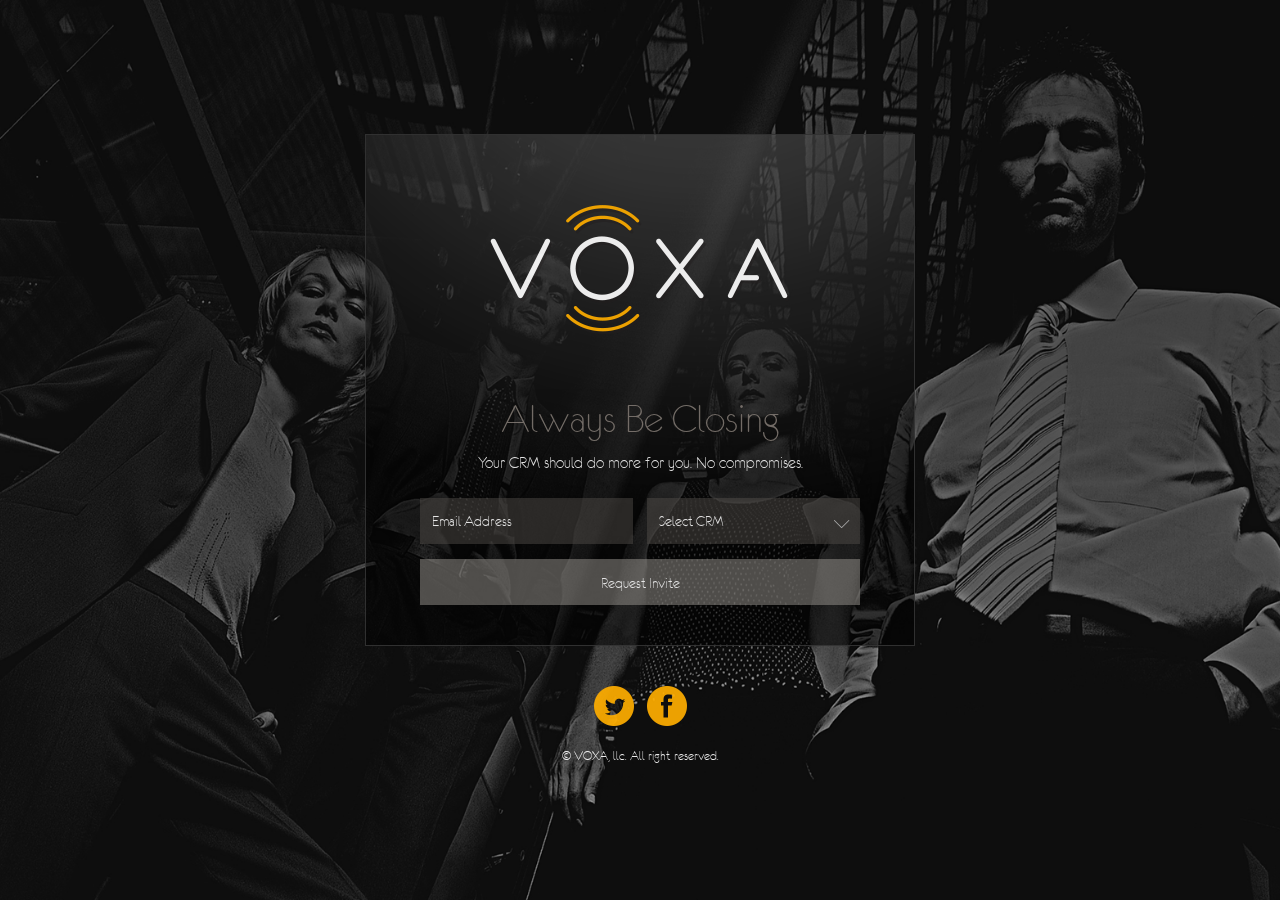
==== index.html @ ae464bfd "Updated share copy" ====
<!DOCTYPE html>
<!--[if lt IE 7 ]><html class="ie ie6" lang="en"> <![endif]-->
<!--[if IE 7 ]><html class="ie ie7" lang="en"> <![endif]-->
<!--[if IE 8 ]><html class="ie ie8" lang="en"> <![endif]-->
<!--[if (gte IE 9)|!(IE)]><!--><html lang="en"> <!--<![endif]-->

<head>
  <!-- Basic Page Needs -->
  <meta charset="utf-8">
  <title>VOXA</title>
  <meta name="copyright" content="Voxa, LLC">
  <meta name="author" content="Chris Halaschek">
  <meta name="description" content="Voxa, LLC">
  <meta name="keywords" content="voxa,crm">

  <meta name="viewport" content="width=device-width, initial-scale=1.0, maximum-scale=1.0">

  <meta property="fb:app_id" content="183080231882250">
  <meta property="og:title" content="VOXA" />
  <meta property="og:type" content="website" />
  <meta property="og:url" content="http://voxa.com/">
  <meta property="og:description" content="Your CRM should do more for you. No compromises."/>
  <meta property="og:image" content="http://voxa.com/img/card-icon.png"/>

  <meta name="twitter:card" content="summary">
  <meta name="twitter:site" content="@teamvoxa">
  <meta name="twitter:creator" content="@teamvoxa">
  <meta name="twitter:url" content="http://voxa.com/">
  <meta name="twitter:title" content="Always Be Closing">
  <meta name="twitter:description" content="Your CRM should do more for you. No compromises.">
  <meta name="twitter:image" content="http://voxa.com/img/card-icon.png">
  <meta name="twitter:image:width" content="518">
  <meta name="twitter:image:height" content="351">

  <link rel="shortcut icon" href="./img/favicon.png">

  <link rel="stylesheet" href="./css/bootstrap.css" media="screen">
  <link rel="stylesheet" href="./css/site.css" media="screen">
  <link rel="stylesheet" href="./css/site-responsive.css" media="screen">
  <!--<link rel="stylesheet" href="./css/site.build.css" media="screen">-->

</head>

<body>

  <!--<div class="background"></div>-->

  <div class="splash-wrap">
    <div class="content">
      <div class="center">
        <a href=""><img class="logo" src="./img/voxa_logo.png"/></a>
      </div>

      <div class="headline center">
        <h3>Always Be Closing</h3>
        <h5><span>Your CRM should do more for you.</span><span> No compromises.</span></h5>
      </div>

      <div class="beta">
        <div class="success">
          <h4>Thanks for your interest in Voxa!</h4>
          <h4>We'll be in touch soon!</h4>
          <p>In the meantime, spread the word and get invited earlier by clicking on any of the social icons below or copy and paste the personalized URL.</p>
          <p><a class="share-url" href="http://voxa.com?kid="></a></p>

          <div class="share-links">
            <div id="share_links">
              <a id="share_facebook" href="#" class="share_button" onclick="">
                <img src="./img/facebook_share.png" height="32" width="32">
              </a>
              <a id="share_twitter" href="#" class="share_button" onclick="">
                <img src="./img/twitter_share.png" height="32" width="32">
              </a>
              <a id="share_linkedin" href="#" class="share_button" onclick="">
                <img src="./img/linkedin_share.png" height="32" width="32">
              </a>
              <a id="share_googleplus" class="share_button" href="" onclick="">
                <img src="./img/google_plus_share.png" height="32" width="32">
              </a>
              <a id="share_email" class="share_button" href="" target="_blank">
                <img src="./img/email_share.png" alt="Email Share" height="32" width="32">
              </a>  
            </div>
          </div>
        </div>

        <div class="info">
          <div class="inputs">
            <input type="email" class="form-control" id="email" placeholder="Email Address"/>
            <div class="select-wrap">
              <select id="crm">
                <option value="">Select CRM</option>
                <option value="Salesforce.com">Salesforce.com</option>
                <option value="Zoho">Zoho</option>
                <option value="Microsoft Dynamics">Microsoft Dynamics</option>
                <option value="Infusionsoft">Infusionsoft</option>
                <option value="Saleslogix">Saleslogix</option>
                <option value="SAP">SAP CRM</option>
                <option value="Act">Act!</option>
                <option value="Other">Other</option>
              </select>
            </div>
          </div>
          <button type="button" class="btn btn-default btn-lg">Request Invite</button>
        </div>
      </div>
    </div>

    <div class="footer">
      <div class="social">
        <a href="https://twitter.com/teamvoxa" target="_blank" class="twitter"><img src="./img/twitter.png"/></a>
        <a href="https://www.facebook.com/teamvoxa" target="_blank" class="facebook"><img src="./img/facebook.png"/></a>
      </div>
      <div class="copy"><span>&copy;</span> VOXA, llc. All right reserved.</div>
    </div>

    <div id="fb-root"></div>
  </div>

  <script type="text/javascript" src="./js/jquery-1.9.1.min.js"></script>
  <script type="text/javascript" src="./js/jquery.tap.min.js"></script>
  <script type="text/javascript" src="./js/jquery.easing.1.3.min.js"></script>
  <script type="text/javascript" src="./js/jquery.scrollTo-1.4.3.1.min.js"></script>
  <script type="text/javascript" src="./js/jquery.customSelect.min.js"></script>
  <script type="text/javascript" src="./js/modernizr.custom.min.js"></script>
  <script type="text/javascript" src="./js/imagesloaded.pckgd.min.js"></script>
  <script type="text/javascript" src="./js/underscore.min.js"></script>
  <script type="text/javascript" src="./js/stellar.min.js"></script>
  <script type="text/javascript" src="./js/site.js"></script>
  <script type="text/javascript" src="./js/kol_submit_response.js"></script>
  <script type="text/javascript" src="./js/kol_external.js"></script>
  <!--<script type="text/javascript" src="./js/site.build.min.js"></script>-->

</body>
</html>
---- css/site.css ----
@font-face {
  font-family: 'Raleway';
  font-style: normal;
  font-weight: 400;
  src: local('Raleway'), url(http://themes.googleusercontent.com/static/fonts/raleway/v6/cIFypx4yrWPDz3zOxk7hIQLUuEpTyoUstqEm5AMlJo4.woff) format('woff');
}

@font-face {
  font-family: 'eurofurence';
  font-style: normal;
  font-weight: 400;
  src: url('./eurof35.ttf')
}

* {
  margin: 0;
  padding: 0;
}

html, body, h3, h4, h5{
  font-family: 'eurofurence', "Raleway", "HelveticaNeue", "Helvetica Neue Light", "Helvetica Neue", Helvetica, Arial, "Lucida Grande", sans-serif;
}

html, body {
  height: 100%;
  font-weight: 400;
  font-size: 18px;
  line-height: 24px;
  -webkit-tap-highlight-color: rgba(0,0,0,0);
  background-color: #333333;
  background-attachment: fixed;
  background-position: 50% 0px;
  background-size: cover;
  background-repeat: no-repeat;
  background-image: url(../img/background.png);
  min-width: 280px;
}


/*
.background{
  position: fixed;
  top: 0;
  left: 0;
  width: 100%;
  height: 100%;
  background-attachment: fixed;
  background-position: 50% 0px;
  background-size: cover;
  background-repeat: no-repeat;
  background-image: url(../img/background.png);
}
*/

.center{
  text-align: center;
}


.justify{
  text-align: justify;
}



.splash-wrap{
  z-index: 15;
  width: 550px;
  overflow: visible;
  visibility: hidden;
}

.content{
  width: 100%;
  background-color: rgba(0,0,0,.6);
  padding-top: 70px;
  padding-bottom: 40px;
  text-align: center;
  background-image: url(../img/highlight.png);
  background-repeat: no-repeat;
  border: 1px solid #333;
}


.headline h3{
  color: #7B746E;
  font-size: 44px;
  margin-top: 60px;
}


.headline h5{
  color: whitesmoke;
  font-size: 18px;
}

.headline h5 span{
  display: inline;
}




.beta{
  margin-top: 25px;
}

.beta .info{
  overflow: auto;
  display: visible;
}


.beta .success{
  overflow: auto;
  display: none;
}

.beta .inputs, .beta button, .beta .alert, .beta .success{
  width: 440px;
  margin: 0 auto;
}

.inputs{
  overflow: auto;
}

.beta input, .beta button, .beta .customSelect, .beta .alert, .beta .success{
  border-radius: 0px !important;
  -moz-border-radius: 0px;
  -webkit-border-radius: 0px;
  border: none !important;
  color: whitesmoke !important;
  font-size: 16px;
  outline: none !important;
  box-shadow: none !important;
}

.beta input, .beta button, .beta .customSelect, .beta .alert{
  height: 46px;
}

.beta input:focus{
  outline: none !important;
  box-shadow: none !important;
}


.beta input, .beta .success{
  margin: 0 auto !important;
  background-color: rgba(71, 69, 65,.6) !important;
  padding: 14px 12px !important;
}



.beta input{
  width: 213px;
  float: left;
}


input::-webkit-input-placeholder{
  color: whitesmoke !important;
}


.beta .select-wrap{
  text-align: left;
  width: 213px;
  margin: 0 auto;
  float: right;
}

.customSelect { 
  text-align: left;
  background-color: rgba(71, 69, 65,.6) !important;
  background:#fff url(../img/carrot.png) 95% 22px no-repeat;
  padding: 12px 12px;
  line-height: 1.428571429;
  width: 100%;
  white-space: nowrap;
}





.beta button{
  margin: 0 auto !important;
  margin-top: 15px !important;
  background-color: rgba(140, 137, 132,.6) !important;
  padding: 14px 12px !important;
}

.beta button:hover{
  background-color: rgba(140, 137, 132,.7) !important;
}

.beta button.locked{
  background-color: rgba(140, 137, 132,.6) !important;
}


.beta .alert{
  color: #b94a48 !important;
  margin-top: 15px;
  padding: 14px 12px !important;

}


.beta .share-url, .beta .share-url:hover{
  color: #FFAF31 !important;
  text-decoration: none;
}


/* Footer */

.footer{
  overflow: auto;
  text-align: center;
  color: #fff;
  font-size: 14px;
  padding-top: 20px;
  margin-bottom: 20px;
  line-height: 20px;
}

.footer .copy span{
  position: relative;
  top: 0px;
}

.social{
  margin-bottom: 20px;
  margin-top: 20px;
}

.social img{
  margin-left: 5px;
  margin-right: 5px;
  image-rendering: -webkit-optimize-contrast;
  height: 40px;
  width: 40px;
}



.social img:hover{
  opacity: .8;
}
---- css/site-responsive.css ----
/* Large desktop */
@media (min-width: 1200px) {

}
 
/* Portrait tablet to landscape and desktop */
@media (max-width: 1199px) { 

}

@media (max-width: 979px) { 

}

 
/* Landscape phone to portrait tablet */
@media (max-width: 767px) { 
  html, body{
    font-size: 14px;
    line-height: 16px;
    padding-left: 0;
    padding-right: 0;
  }

}



/* Landscape phone to portrait tablet */
@media (max-width: 560px) { 

  .splash-wrap{
    width: 100%;
  }

  .content{
    background-color: transparent;
    padding-top: 30px;
    padding-bottom: 10px;
    text-align: center;
    background-image: none;
    border: none;
  }

  .headline h3{
    margin-top: 20px;
  }

  .headline h5 span{
    display: block;
  }



  .beta input, .customSelect{
    background-color: rgba(71, 69, 65,.8) !important;
  }

  .beta button{
    background-color: rgba(140, 137, 132,.8) !important;
  }

  .footer{
    padding-top: 0px;
  }

}


 
/* Landscape phones and down */
@media (max-width: 480px) {
  body{
    padding: 0 20px;
  }

  .splash-wrap{
    position: static !important;
    /*left: 0px !important;*/
  }

  .logo{
    width: 50%;
  }


  .headline h3{
    font-size: 34px;
  }

  .headline h5{
    font-size: 16px;
  }


  .beta .inputs, .beta button, .beta .alert, .beta .success{
    width: 100%;
    margin: 0 auto;
  }

  .beta button{
    font-weight: bolder;
  }

  .beta input, .beta .select-wrap{
    width: 100%;
    float: left;
  }

  .beta input{
    margin-bottom: 15px !important;
  }

  .beta .alert{
    margin-top: 15px !important;
  }


  .footer{
    margin-bottom: 10px;
  }

  .social{
    float: right;
    margin-top: 0px;
  }

  .copy{
    float: left;
    margin-top: 10px;
  }

  .footer{
    font-size: 10px;
  }



}


/* Retina icons */
@media only screen and (-webkit-min-device-pixel-ratio: 1.5),
 only screen and (-o-min-device-pixel-ratio: 3/2),
 only screen and (min--moz-device-pixel-ratio: 1.5),
     only screen and (min-device-pixel-ratio: 1.5) {

  .share-links img{
    width: 20px;
    height: 20px;
  }
  
}

@media only screen and (max-width: 480px),
 only screen and (-webkit-min-device-pixel-ratio: 1.5),
 only screen and (-o-min-device-pixel-ratio: 3/2),
 only screen and (min--moz-device-pixel-ratio: 1.5),
     only screen and (min-device-pixel-ratio: 1.5) {

  .share-links img{
    width: 20px;
    height: 20px;
  }

}
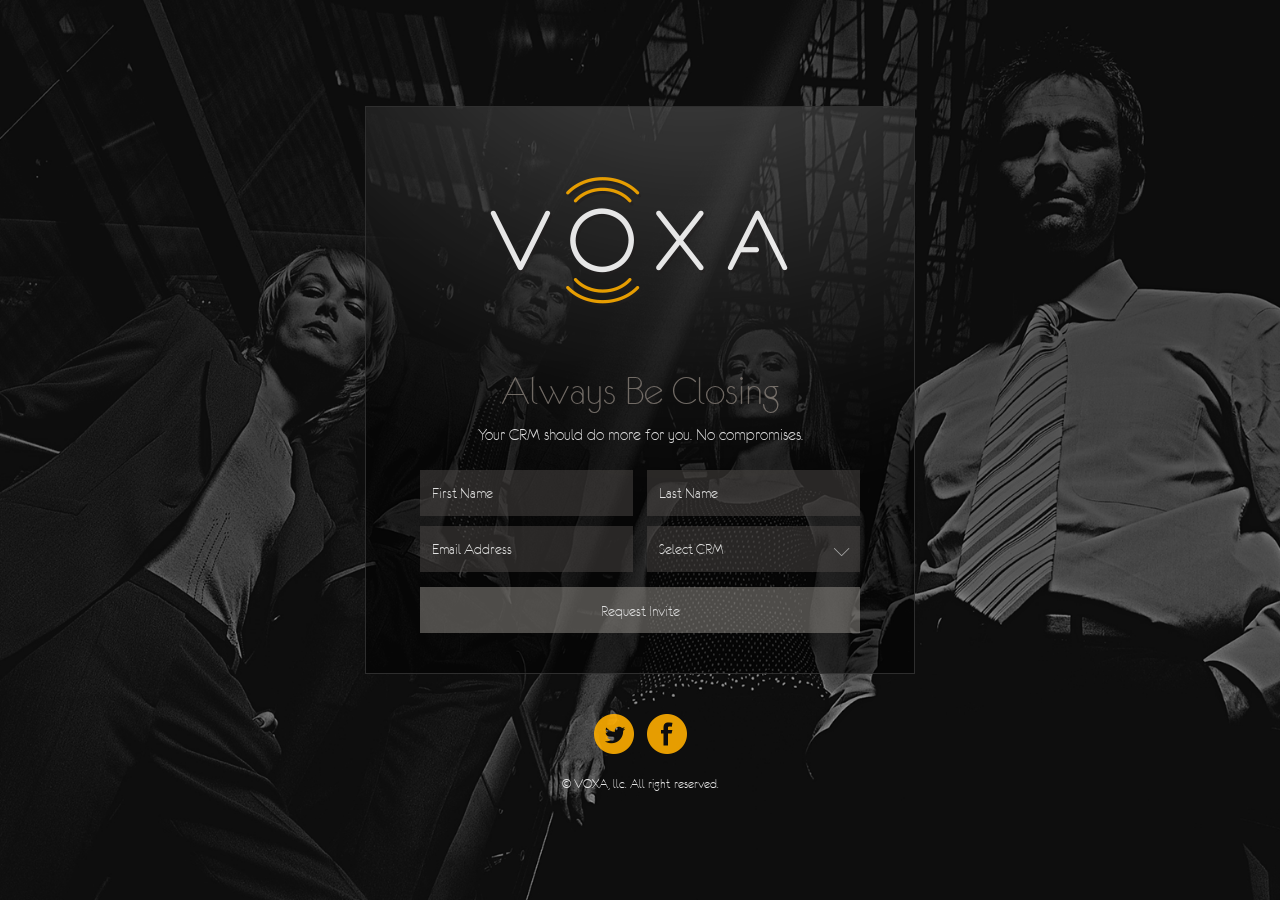
==== commit dbe4def7: "Added first and last name" ====
--- a/index.html
+++ b/index.html
@@ -86,6 +86,8 @@
 
         <div class="info">
           <div class="inputs">
+            <input type="text" class="form-control" id="first-name" placeholder="First Name"/>
+            <input type="text" class="form-control" id="last-name" placeholder="Last Name"/>
             <input type="email" class="form-control" id="email" placeholder="Email Address"/>
             <div class="select-wrap">
               <select id="crm">
--- a/css/site.css
+++ b/css/site.css
@@ -165,6 +165,14 @@
   color: whitesmoke !important;
 }
 
+#first-name, #last-name{
+  margin-bottom: 10px !important;
+}
+
+#last-name{
+  float: right;
+}
+
 
 .beta .select-wrap{
   text-align: left;
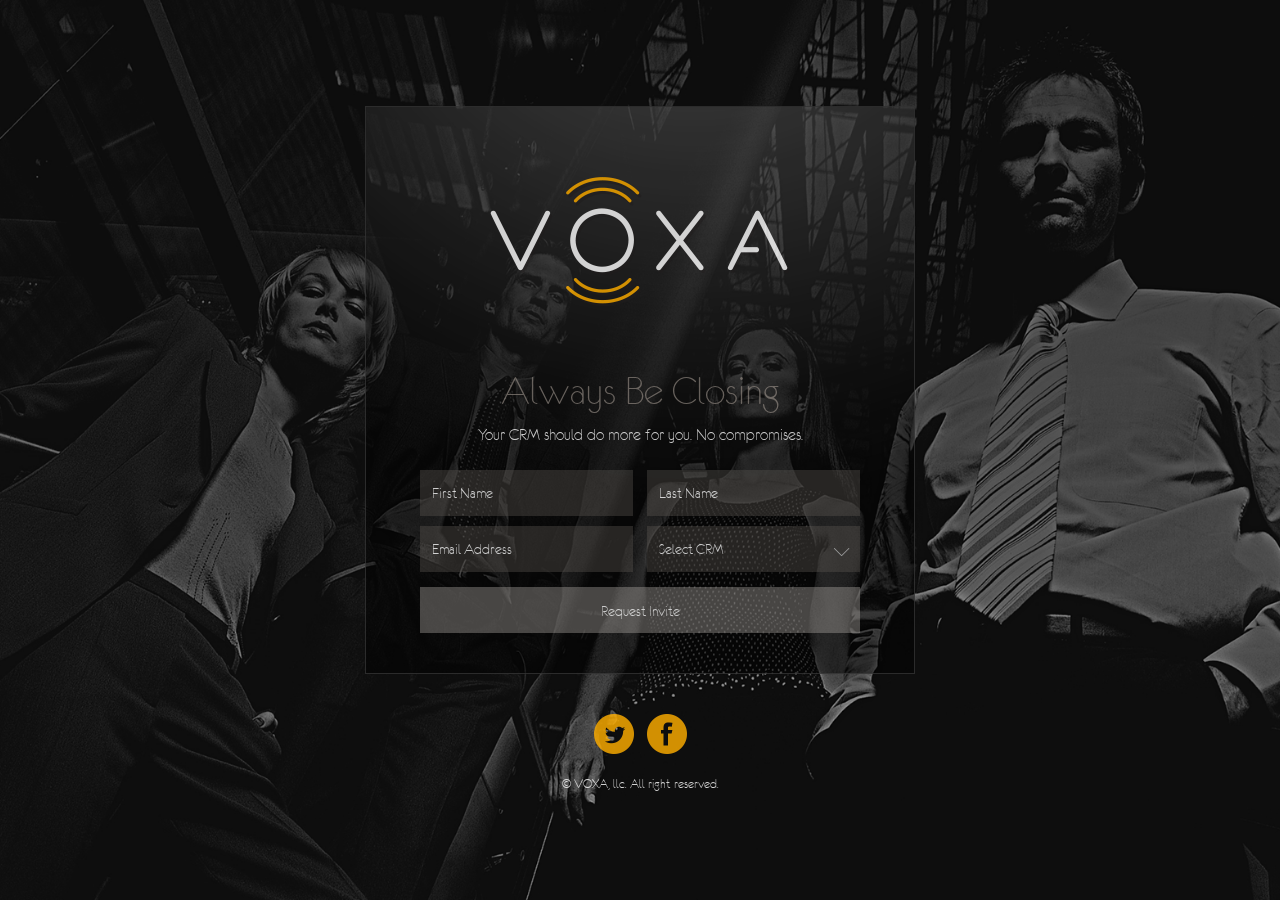
==== commit 0287b40c: "Makefile added for build" ====
--- a/index.html
+++ b/index.html
@@ -34,10 +34,10 @@
 
   <link rel="shortcut icon" href="./img/favicon.png">
 
-  <link rel="stylesheet" href="./css/bootstrap.css" media="screen">
+  <!--<link rel="stylesheet" href="./css/bootstrap.css" media="screen">
   <link rel="stylesheet" href="./css/site.css" media="screen">
-  <link rel="stylesheet" href="./css/site-responsive.css" media="screen">
-  <!--<link rel="stylesheet" href="./css/site.build.css" media="screen">-->
+  <link rel="stylesheet" href="./css/site-responsive.css" media="screen">-->
+  <link rel="stylesheet" href="./css/voxa.build.css" media="screen">
 
 </head>
 
@@ -119,19 +119,13 @@
     <div id="fb-root"></div>
   </div>
 
-  <script type="text/javascript" src="./js/jquery-1.9.1.min.js"></script>
+  <!--<script type="text/javascript" src="./js/jquery-1.9.1.min.js"></script>
   <script type="text/javascript" src="./js/jquery.tap.min.js"></script>
-  <script type="text/javascript" src="./js/jquery.easing.1.3.min.js"></script>
-  <script type="text/javascript" src="./js/jquery.scrollTo-1.4.3.1.min.js"></script>
   <script type="text/javascript" src="./js/jquery.customSelect.min.js"></script>
-  <script type="text/javascript" src="./js/modernizr.custom.min.js"></script>
-  <script type="text/javascript" src="./js/imagesloaded.pckgd.min.js"></script>
-  <script type="text/javascript" src="./js/underscore.min.js"></script>
-  <script type="text/javascript" src="./js/stellar.min.js"></script>
   <script type="text/javascript" src="./js/site.js"></script>
   <script type="text/javascript" src="./js/kol_submit_response.js"></script>
-  <script type="text/javascript" src="./js/kol_external.js"></script>
-  <!--<script type="text/javascript" src="./js/site.build.min.js"></script>-->
+  <script type="text/javascript" src="./js/kol_external.js"></script>-->
+  <script type="text/javascript" src="./js/voxa.build.js"></script>
 
 </body>
 </html>
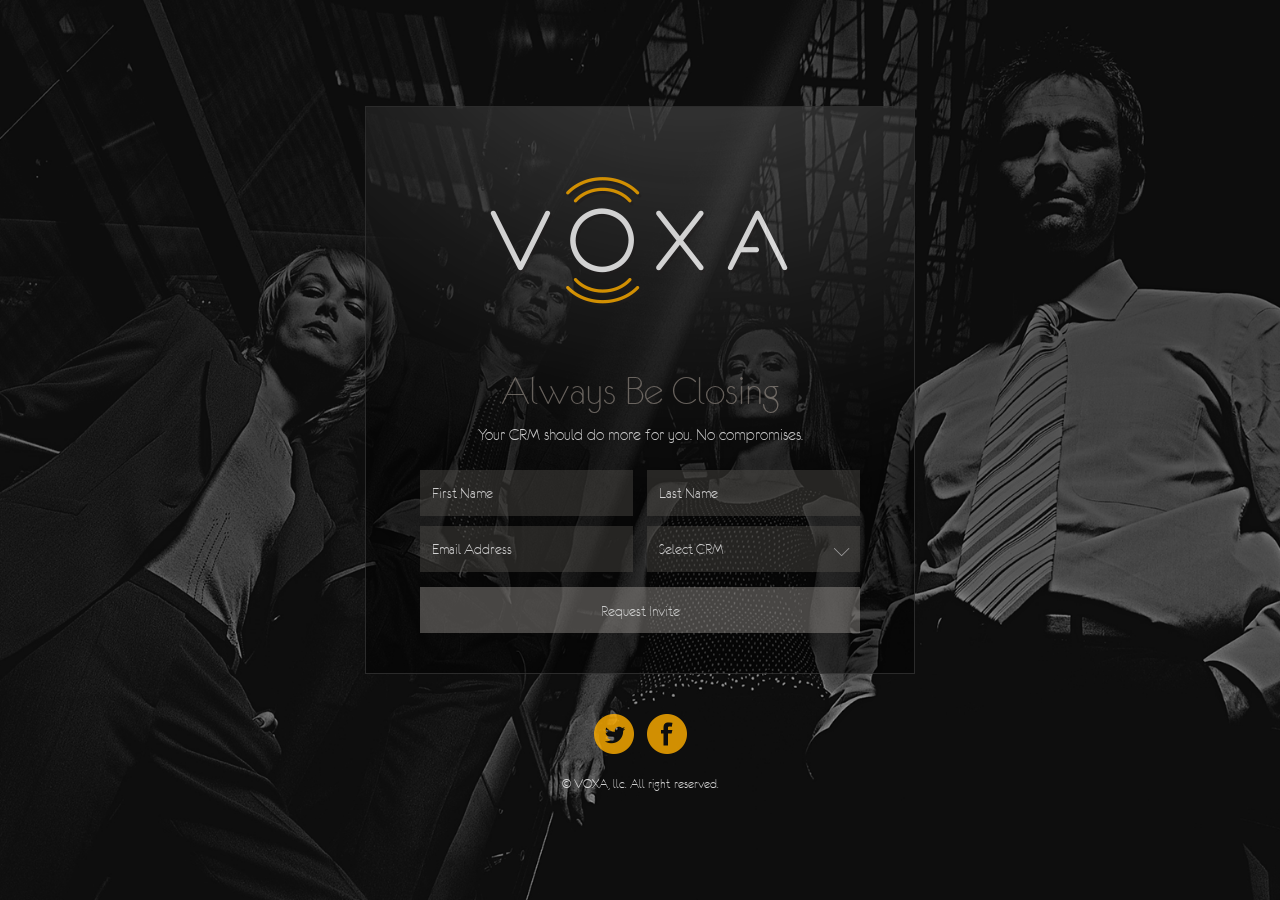
==== commit bf24c72e: "Source cleanup" ====
--- a/index.html
+++ b/index.html
@@ -34,16 +34,11 @@
 
   <link rel="shortcut icon" href="./img/favicon.png">
 
-  <!--<link rel="stylesheet" href="./css/bootstrap.css" media="screen">
-  <link rel="stylesheet" href="./css/site.css" media="screen">
-  <link rel="stylesheet" href="./css/site-responsive.css" media="screen">-->
   <link rel="stylesheet" href="./css/voxa.build.css" media="screen">
 
 </head>
 
 <body>
-
-  <!--<div class="background"></div>-->
 
   <div class="splash-wrap">
     <div class="content">
@@ -119,12 +114,6 @@
     <div id="fb-root"></div>
   </div>
 
-  <!--<script type="text/javascript" src="./js/jquery-1.9.1.min.js"></script>
-  <script type="text/javascript" src="./js/jquery.tap.min.js"></script>
-  <script type="text/javascript" src="./js/jquery.customSelect.min.js"></script>
-  <script type="text/javascript" src="./js/site.js"></script>
-  <script type="text/javascript" src="./js/kol_submit_response.js"></script>
-  <script type="text/javascript" src="./js/kol_external.js"></script>-->
   <script type="text/javascript" src="./js/voxa.build.js"></script>
 
 </body>
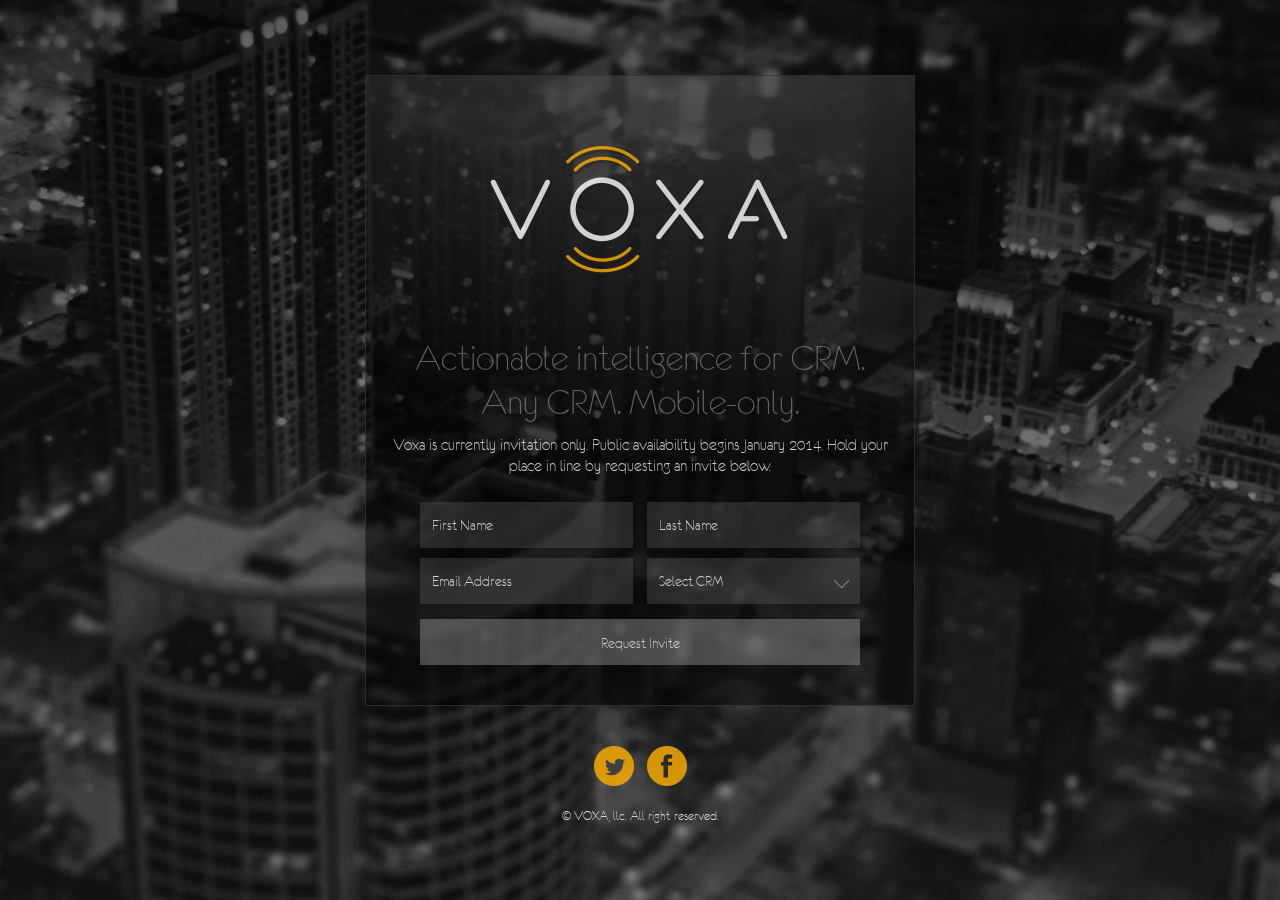
==== commit a689fe11: "Updated copy" ====
--- a/index.html
+++ b/index.html
@@ -19,15 +19,15 @@
   <meta property="og:title" content="VOXA" />
   <meta property="og:type" content="website" />
   <meta property="og:url" content="http://voxa.com/">
-  <meta property="og:description" content="Your CRM should do more for you. No compromises."/>
+  <meta property="og:description" content="Actionable intelligence for CRM. Any CRM. Mobile-only."/>
   <meta property="og:image" content="http://voxa.com/img/card-icon.png"/>
 
   <meta name="twitter:card" content="summary">
   <meta name="twitter:site" content="@teamvoxa">
   <meta name="twitter:creator" content="@teamvoxa">
   <meta name="twitter:url" content="http://voxa.com/">
-  <meta name="twitter:title" content="Always Be Closing">
-  <meta name="twitter:description" content="Your CRM should do more for you. No compromises.">
+  <meta name="twitter:title" content="Actionable intelligence for CRM. Any CRM. Mobile-only.">
+  <meta name="twitter:description" content="Voxa is currently invitation only. Public availability begins January 2014.">
   <meta name="twitter:image" content="http://voxa.com/img/card-icon.png">
   <meta name="twitter:image:width" content="518">
   <meta name="twitter:image:height" content="351">
@@ -47,8 +47,9 @@
       </div>
 
       <div class="headline center">
-        <h3>Always Be Closing</h3>
-        <h5><span>Your CRM should do more for you.</span><span> No compromises.</span></h5>
+        <h3>Actionable intelligence for CRM. Any CRM. Mobile-only.</h3>
+        <!--<h5><span>Your CRM should do more for you.</span><span> No compromises.</span></h5>-->
+        <h5><span>Voxa is currently invitation only. Public availability begins January 2014. Hold your place in line by requesting an invite below.</span></h5>
       </div>
 
       <div class="beta">
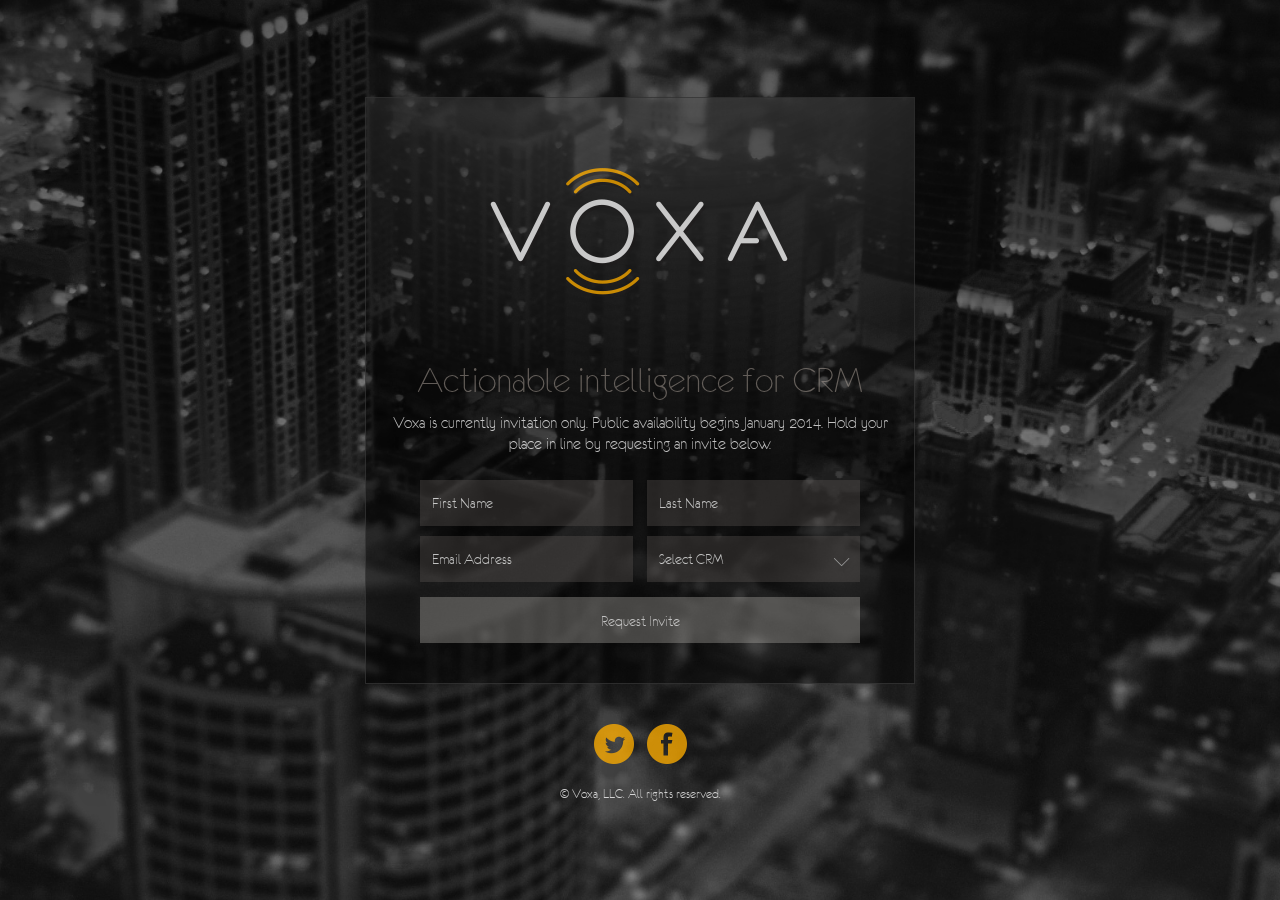
==== commit b0a8fc8c: "Updated site copy" ====
--- a/index.html
+++ b/index.html
@@ -19,14 +19,14 @@
   <meta property="og:title" content="VOXA" />
   <meta property="og:type" content="website" />
   <meta property="og:url" content="http://voxa.com/">
-  <meta property="og:description" content="Actionable intelligence for CRM. Any CRM. Mobile-only."/>
+  <meta property="og:description" content="Actionable intelligence for CRM"/>
   <meta property="og:image" content="http://voxa.com/img/card-icon.png"/>
 
   <meta name="twitter:card" content="summary">
   <meta name="twitter:site" content="@teamvoxa">
   <meta name="twitter:creator" content="@teamvoxa">
   <meta name="twitter:url" content="http://voxa.com/">
-  <meta name="twitter:title" content="Actionable intelligence for CRM. Any CRM. Mobile-only.">
+  <meta name="twitter:title" content="Actionable intelligence for CRM">
   <meta name="twitter:description" content="Voxa is currently invitation only. Public availability begins January 2014.">
   <meta name="twitter:image" content="http://voxa.com/img/card-icon.png">
   <meta name="twitter:image:width" content="518">
@@ -47,7 +47,7 @@
       </div>
 
       <div class="headline center">
-        <h3>Actionable intelligence for CRM. Any CRM. Mobile-only.</h3>
+        <h3>Actionable intelligence for CRM</h3>
         <!--<h5><span>Your CRM should do more for you.</span><span> No compromises.</span></h5>-->
         <h5><span>Voxa is currently invitation only. Public availability begins January 2014. Hold your place in line by requesting an invite below.</span></h5>
       </div>
@@ -109,7 +109,7 @@
         <a href="https://twitter.com/teamvoxa" target="_blank" class="twitter"><img src="./img/twitter.png"/></a>
         <a href="https://www.facebook.com/teamvoxa" target="_blank" class="facebook"><img src="./img/facebook.png"/></a>
       </div>
-      <div class="copy"><span>&copy;</span> VOXA, llc. All right reserved.</div>
+      <div class="copy"><span>&copy;</span> Voxa, LLC. All rights reserved.</div>
     </div>
 
     <div id="fb-root"></div>
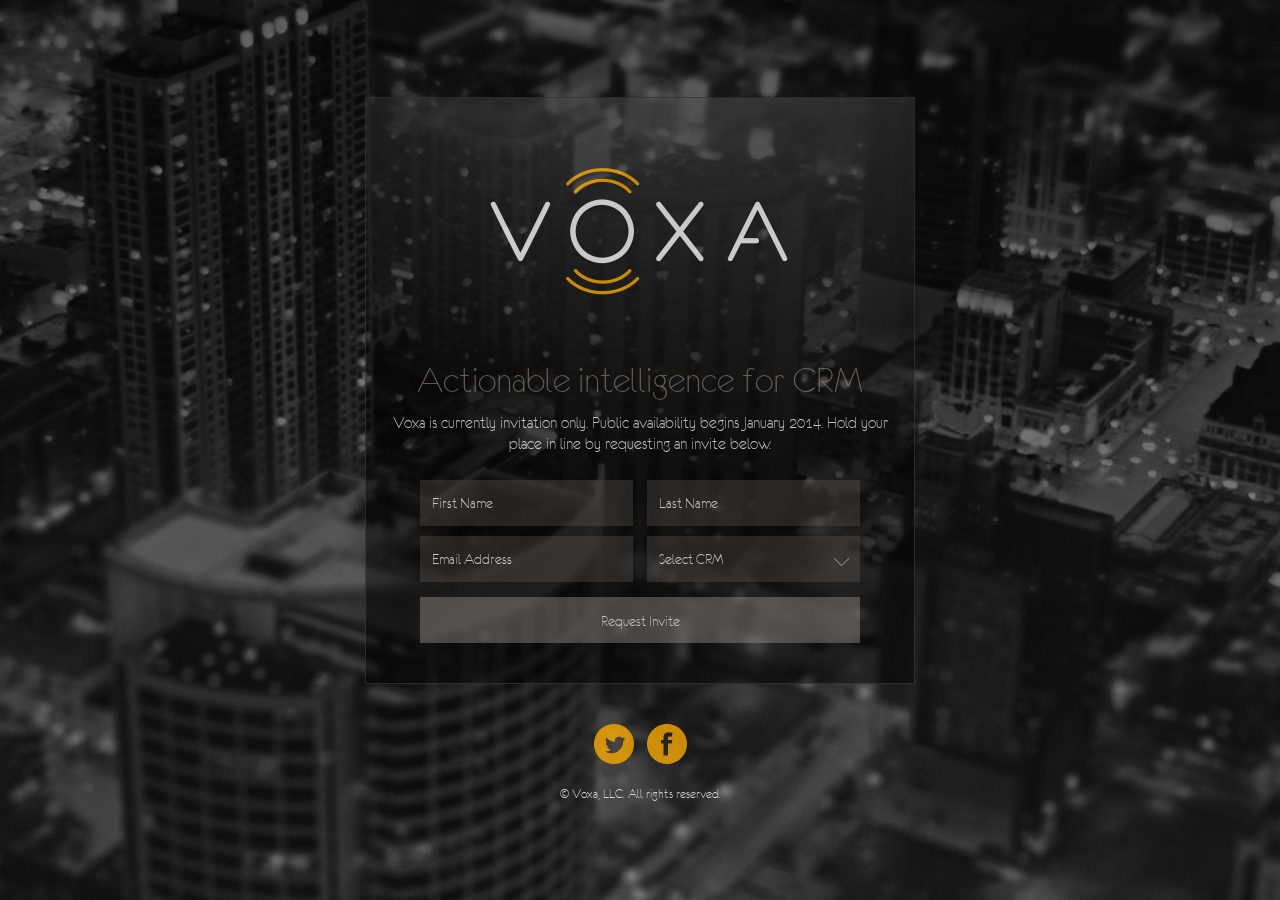
==== commit 0b2dfba3: "Added sugarcrm" ====
--- a/index.html
+++ b/index.html
@@ -89,6 +89,7 @@
               <select id="crm">
                 <option value="">Select CRM</option>
                 <option value="Salesforce.com">Salesforce.com</option>
+                <option value="SugarCRM">SugarCRM</option>
                 <option value="Zoho">Zoho</option>
                 <option value="Microsoft Dynamics">Microsoft Dynamics</option>
                 <option value="Infusionsoft">Infusionsoft</option>
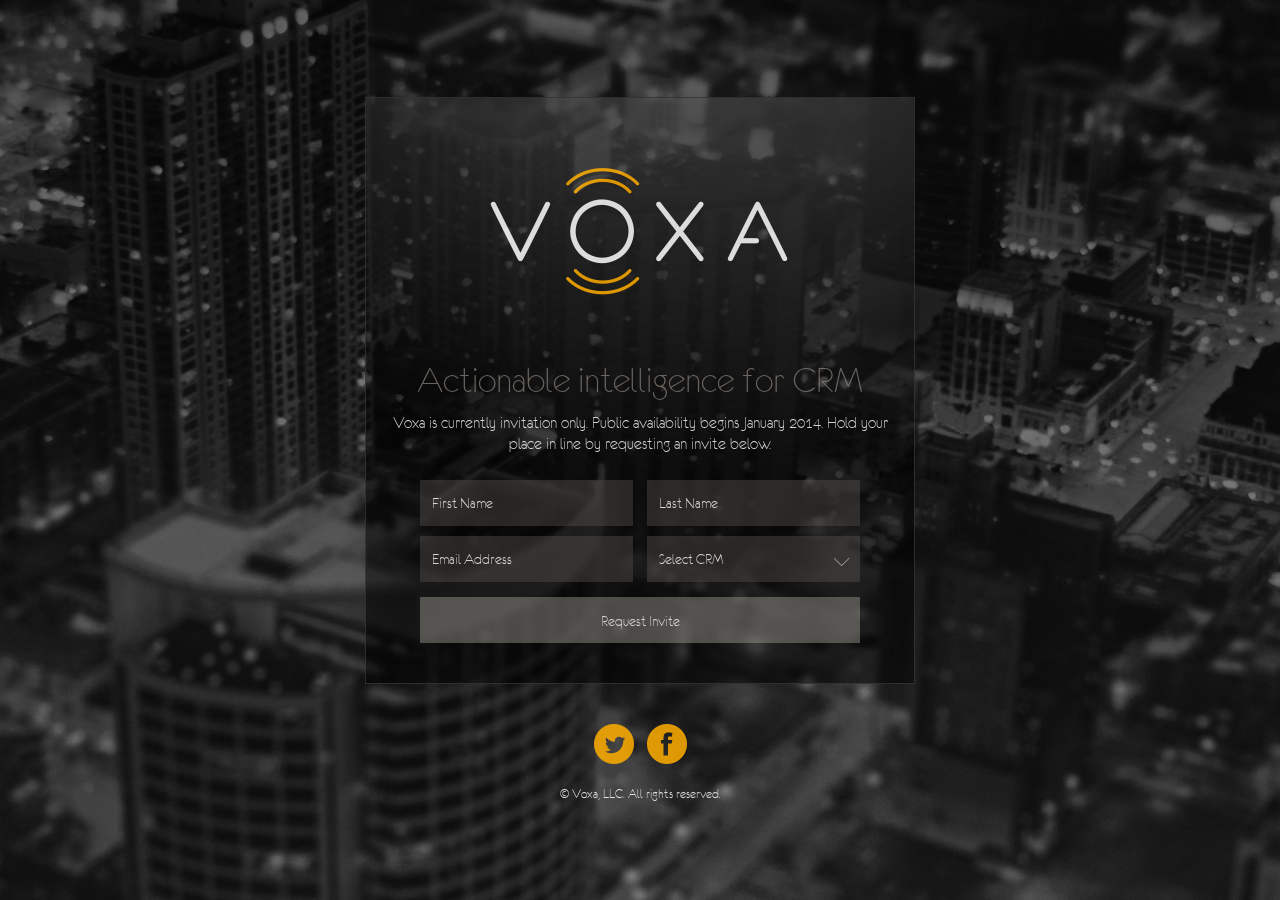
==== commit 8673cf9d: "Crms, lots of crms" ====
--- a/index.html
+++ b/index.html
@@ -88,15 +88,6 @@
             <div class="select-wrap">
               <select id="crm">
                 <option value="">Select CRM</option>
-                <option value="Salesforce.com">Salesforce.com</option>
-                <option value="SugarCRM">SugarCRM</option>
-                <option value="Zoho">Zoho</option>
-                <option value="Microsoft Dynamics">Microsoft Dynamics</option>
-                <option value="Infusionsoft">Infusionsoft</option>
-                <option value="Saleslogix">Saleslogix</option>
-                <option value="SAP">SAP CRM</option>
-                <option value="Act">Act!</option>
-                <option value="Other">Other</option>
               </select>
             </div>
           </div>
